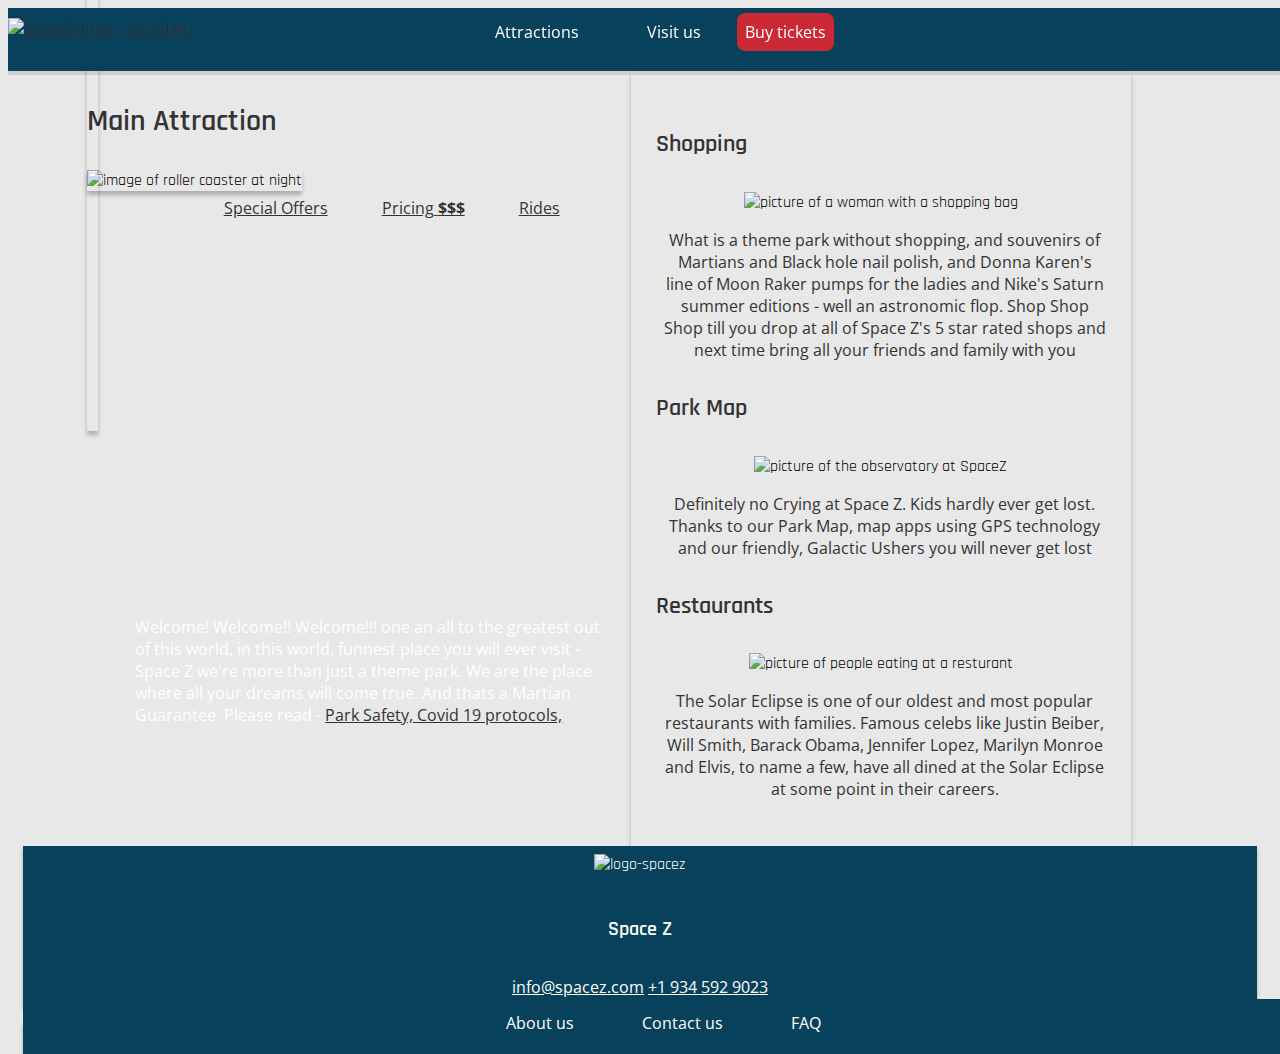
==== index.html @ 0b5ebac7 "Styling & Index" ====
<!DOCTYPE HTML>
<html lang ="en">

    <head>
        <title> Space Z</title>
        <meta charset ="utf-8">
        <meta name = "author" content="UoL CS WebDev - Space Z">
        <meta name ="keywords" content="spaceZ, space, universe, theme park, entertainment, fun, family, rides, attraction, amusement">
        <meta name="viewport" content="width=device-width, initial-scale =1.0" > 
        <link rel="stylesheet" href="styles/stylesheet.css">
        <style>
            
            header{
                position:fixed;
                height:7%;
                margin:0px;
                padding:10px 0px 20px 0px;
                z-index:5;
                box-shadow:none;
            }
            nav{
                position:fixed;
                width:100%;
                padding-bottom: 1.7em;
                z-index: 4;
            }
            main, aside{
                position:relative;
                top:4em;
            }
            aside{
                position:relative;
            max-width: 450px;
            margin-left:25px;
            padding:25px;
            max-height:100%;
            }
            aside img{
              max-width: 350px;
            }
            .main_nav{
                display:flex;
                flex-direction:row;
                position:relative;
                top:-610px;
                margin:0px;
                padding:0px;
                width:100%;
            }
            #rightArrow{
                align-self:flex-end;
                max-width: 50px;
                margin:0px;
                 border:0px;
            }
             #leftArrow{
                max-width: 50px;
                 margin:0px;
                 border:0px;
                 box-shadow: none;
            }
            
            #displayIndicator{
                position:relative;
                max-width:160px;
                margin: 0px auto 0px auto;;
                box-shadow: none;
                top:250px;

            }
            .main_options{
               position:relative;
                top:-610px;
                width:100%;
             
            }
            .main_options ul{
                display:block;
                text-align: center;
                
            }
            .main_options ul li{
                
                text-decoration: none;
                display:inline;
                padding-left:50px;
                
            }
            footer{
                position:relative;
                bottom:-4em;
            }
            .copyright{
                position:relative;
                bottom:-4em;
            }
    

        </style>
    </head>
    
    <body>
        
        <header>
            <a href= "index.html"><img src ="images/logo.svg" alt="SpaceZ logo - a rocket" width="50"></a>
<!--            <h1>Space Z</h1>-->
        </header>
        <nav class="main-menu">
<!--            <a href="index.html">Home</a>-->
            <a href="attractions.html">Attractions</a>
            <a href="visit-us.html">Visit us</a>
            <a id="main-button" href="visit-us.html">Buy tickets</a>
        </nav>
        
        
        <main>
                
                    <div class="main_header">
                    <h3> Main Attraction</h3>
                       <p> Welcome! Welcome!! Welcome!!! one an all to the greatest out of this world, in this world, funnest place you will ever visit - Space Z we're more than just a theme park. We are the place where all your dreams will come true. And thats a Martian Guarantee. Please read - <a href="">Park Safety, Covid 19 protocols,</a> 
                     </p>
                    </div>
                    <div class="main_display">
                        <img src="images/frenjamin-benklin-IJb4fXx02Vg-unsplash.jpg" alt ="image of roller coaster at night" id="mainImg">
                    </div>
                    <div class="main_nav">
                        <img src="images/left%20arrow.svg" alt ="arrow to navigate left" id="leftArrow">
                         <img src="images/displayProgress.svg" alt ="panel displaying progress of loading images" id="displayIndicator"> 
                        <img src="images/right%20arrow.svg" alt ="arrow to navigate right" id="rightArrow">
                    </div>
                    <div class="main_options">
                        <ul>
                            <li><a href="visit-us.html">Special Offers</a></li>
                            <li><a href="visit-us.html">Pricing <b>$$$</b></a></li>
                            <li><a href="attractions.html">Rides</a></li>
                        </ul>
                    </div>
              
        </main>
        
        <aside>
            
               
                    <div class="shopAside"> <!-- clickable images -->
                        <h4>Shopping</h4>
                        <img src="images/shopping.jpg" alt="picture of a woman with a shopping bag">
                        <p> What is a theme park without shopping, and souvenirs of Martians and Black hole nail polish, and Donna Karen's line of Moon Raker pumps for the ladies and Nike's Saturn summer editions  -  well an astronomic flop. Shop Shop Shop till you drop at all of Space Z's  5 star rated shops and next time bring all your friends and family with you </p>
                    </div> 
                    <div class="mapAside">
                        <h4>Park Map</h4>
                        <img src="images/park%20map.jpg" alt="picture of the observatory at SpaceZ" >
                        <p> Definitely no Crying at Space Z. Kids hardly ever get lost. Thanks to our Park Map, map apps using GPS technology and our friendly, Galactic Ushers you will never get lost </p>
                    </div>
                    <div class="foodAside">
                        <h4>Restaurants</h4>
                        <img src="images/solar%20eclipse%20restaurant.jpg" alt="picture of people eating at a resturant" >
                           <p> The Solar Eclipse is one of our oldest and most popular restaurants with families. Famous celebs like Justin Beiber, Will Smith, Barack Obama, Jennifer Lopez, Marilyn Monroe and Elvis, to name a few,  have all dined at the Solar Eclipse at some point in their careers.</p> 
                    </div> 
            
                
        </aside> 
       
    
        <!-- Footer-->
        <footer>
            <img  class="footer-logo" src="images/logo.svg" alt="logo-spacez">
            <h5>Space Z</h5>
            <address>
                <a href="mailto:info@spacez.com">info@spacez.com</a>
                <a href="tel:+19345929023">+1 934 592 9023</a>
            </address>
            <nav class="footer-menu">
                <a href="about.html">About us</a>
                <a href="contact.html">Contact us</a>
                <a href="faq.html">FAQ</a>
            </nav>     
        </footer>
        <p class="copyright">&copy; 2020 Space Z. All rights reserved.</p>
        
    </body>
</html>
---- styles/stylesheet.css ----
@charset "utf-8";
@import url('https://fonts.googleapis.com/css2?family=Open+Sans:ital,wght@0,300;0,400;0,600;0,700;0,800;1,300;1,400;1,600;1,700;1,800&family=Rajdhani:wght@300;400;500;600;700&display=swap');

body {
/*    font-family: 'Open Sans', sans-serif;*/
    font-family: 'Rajdhani', sans-serif;
    background: #E8E8E8;
    display: grid;
    grid-template-areas: 
        ". header header header header header nav nav nav nav nav ."
        ". main main main main main main aside aside aside aside ."
        ". park-map park-map park-map park-map park-map facilities facilities facilities facilities facilities ."
        ". park-hours park-hours park-hours park-hours park-hours park-location park-location park-location park-location park-location ."
        ". footer footer footer footer footer footer footer footer footer footer ."
        ". copyright copyright copyright copyright copyright copyright copyright copyright copyright copyright .";    
    grid-template-columns: 5em, 1fr, 1fr, 1fr, 1fr, 1fr, 1fr, 1fr, 1fr, 1fr, 1fr, 5em;
    grid-row: auto;
    
}

header {
    grid-area: header;
    background: #08415C;
    box-shadow: 0px 4px 4px rgba(0, 0, 0, 0.25);
    color: #ffffff;
    max-height: 2em;
    padding-top: 1em;
    text-align: left;
    
}

header img {
    width: 100%;
    height: 100%;
    text-align: left;
}

nav {
    grid-area: nav;
    background: #08415C;
    max-height: 3em;
    box-shadow: 0px 4px 0px 0px rgba(0, 0, 0, 0.10);
    color: #ffffff;
    text-align: center;
    padding-top: 0.8em;
    
}

nav a {
    color: #ffffff;
    text-decoration-line: none;
    text-align: right;
    padding-left: 2em;
    padding-right: 2em;
    
}

#main-button {
    background: #CC2936;
    padding: 0.5em;
    border-radius: 8px;
}

main {
    grid-area: main;
    padding-left: 4em;
}

main img {
    width: 100%;
    height: 600px;
    z-index: 0;
    box-shadow: 0px 4px 4px rgba(0, 0, 0, 0.25);
}

main h2 {
    z-index: 1;
    position: absolute;
    top: 12em;
    left: 3em;
    color: #fff;
}

main h5 {
    z-index: 1;
    position: absolute;
    top: 30em;
    left: 5.5em;
    color: #fff;
}

main p {
    z-index: 1;
    position: absolute;
    top: 33em;
    left: 7em;
    color: #fff;
}

aside {
    grid-area: aside;
    text-align: center;
    background: rgba(232, 232, 232, 0.85);
    box-shadow: 0px 4px 4px rgba(0, 0, 0, 0.25);
    max-height: 600px;
    margin-right: 4em;
}

aside h3 {
    z-index: 1;
    position: relative;
    text-align: center;
    
}

aside p {
    text-align: center;
    position: relative;
    margin-top: 1em;
    padding-left: 0.5em;
    
}

aside table {
    margin-left:auto; 
    margin-right:auto;
}

aside img {
    z-index: 0;
    height: 100%;
    max-width: 100%
}

aside button {
    z-index: 2;
    position: absolute;
    
}

th, td {
  border: 1px solid #388697;
}
thead {
    background: #388697;
    color: #fff;
    text-align: center;
}

tbody {
    font-family:'Open Sans', sans-serif;
    font-weight: 200;
    font-size: 1em;
    

}
.park-map {
    grid-area: park-map;
    padding-left: 4em;
}

.park-map img {
    width: 90%;
    height: 600px;
    z-index: 0;
}

.park-map h3 {
    z-index: 1;
    position: absolute;
    top: 35em;
    left: 4em;
    color: #fff;
    
}

.park-map h5 {
    z-index: 1;
    position: absolute;
    top: 55em;
    left: 6em;
    color: #fff;
    
}

.facilities {
    grid-area: facilities;
    background: #388697;
    text-align: center;
    margin-right: 4em;

}
.facilities h3 {
    text-align: center;
}

.facilities h5 {
    text-align: center;
}

.facilities table {
    margin-left:auto; 
    margin-right:auto;
}
.facilities th, td {
  border: 1px solid #fff;
}
.facilities thead {
    background: #fff;
    color: #388697;
    text-align: center;
}

.facilities tbody {
    font-family:'Open Sans', sans-serif;
    font-weight: 200;
    font-size: 1em;
    color: #fff;    
}

.facilities ul {
    text-align: center;
}

.park-hours {
    grid-area: park-hours;
    padding-left: 4em;
}

.park-location {
    grid-area: park-location;
    padding-right: 4em;
}
/*
.park-info {
    grid-area: park-info;
}

.park-info h3 {
    float: left;
}
.park-info table {
    float: left;
}
.park-info iframe {
    float: left;
}

.park-info p {
    float: left;
}
*/

footer {
    grid-area: footer;
    background: #08415C;
    box-shadow: 0px 4px 4px rgba(0, 0, 0, 0.25);
    color: #ffffff;
    min-height: 10em; 
    text-align: center;
    
}

.copyright {
    grid-area: copyright;
    background: #C0C0C0;
    box-shadow: 0px 4px 4px rgba(0, 0, 0, 0.25);
    color: #333333;
    min-height: 2em;
    text-align: center;
}

.footer-menu {
    text-decoration: none;
    text-align: center;
    box-shadow: none;
}

.footer-logo {
    width: 15%;
    height: 15%;
    padding: 0.5em;
}

footer address {
    color: #fff;
    text-align: center;  
}

footer address a {
    color: #fff;
}

footer h5 {
    color: #fff;
    text-align: center;
    
}


h1 {
    font-family: Rajdhani, sans-serif;
    font-style: normal;
    font-weight: 600;
    font-size: 48px;
    line-height: 61px;
    text-align: left;
    color: #333333;
}

h2 {
    font-family: Rajdhani, sans-serif;
    font-style: normal;
    font-weight: 500;
    font-size: 36px;
    line-height: 46px;
    text-align: left;
    color: #333333;
}

h3 {
    font-family: Rajdhani, sans-serif;
    font-style: normal;
    font-weight: 600;
    font-size: 30px;
    line-height: 38px;
    text-align: left;
    color: #333333;
}

h4 {
    font-family: Rajdhani, sans-serif;
    font-style: normal;
    font-weight: 600;
    font-size: 24px;
    line-height: 31px;
    text-align: left;
    color: #333333;
}

h5 {
    font-family: Rajdhani, sans-serif;
    font-style: normal;
    font-weight: 600;
    font-size: 20px;
    line-height: 26px;
    text-align: left;
    color: #333333;
}

h6 {
    font-family: Rajdhani, sans-serif;
    font-style: normal;
    font-weight: 600;
    font-size: 16px;
    line-height: 20px;
    text-align: left;
    color: #333333;
}

p {
    font-family: Open Sans, sans-serif;
    font-style: normal;
    font-weight: normal;
    font-size: 16px;
    line-height: 22px;
    text-align: left;
    color: #333333;
}

a {
    font-family: Open Sans;
    font-style: normal;
    font-weight: normal;
    font-size: 16px;
    line-height: 22px;
    text-align: left;
    text-decoration-line: underline;  
    color: #333333;
}

a:hover {
    color: #B5FFE1;
}

a:active {
    color: #B5FFE1;
    text-decoration-line: none;
}

/* index.html specific styling */

.mainPanel{
    display:flex;
    flex-direction:column;
    width:100%;
    margin:0em;
    padding:0em;  
    
}
.mainPanel ul{
    text-align: center;
}
.mainPanel ul li{

    display:inline;
    list-style-type: none;
    margin:auto 75px auto auto;   
}
.mainPanel img:first-of-type{
    position:relative;
    left:0px;
    border-style:groove;
    z-index: 1;
}

.asidesPanel{
    position:relative;
    display:flex;
    flex-direction:column;
    max-width:25em;
    margin:0em 0em 0em 2em;
    right:0px;
}

.asidesPanel img{
    width:100%;
    border-radius: 5px;
  
}
.safetyAside, .shopAside, .mapAside, .foodAside{
    margin:0px;
}
#leftArrow{
    position:absolute;
    width:2%;
    top:250px;
    align-self:flex-start;
    z-index: 2;
}
#rightArrow{
    position:absolute;
    width:2%;
    top:250px;
    align-self:flex-end;
    z-index: 2;

}
#displayProgress{
   
    position:absolute;
    top:-3em;
    align-self: center;
    height:5%;
    width:25%;
    padding:0px;
    margin:auto;
    border:0px;
    z-index: 2;
}

/* End index.html */
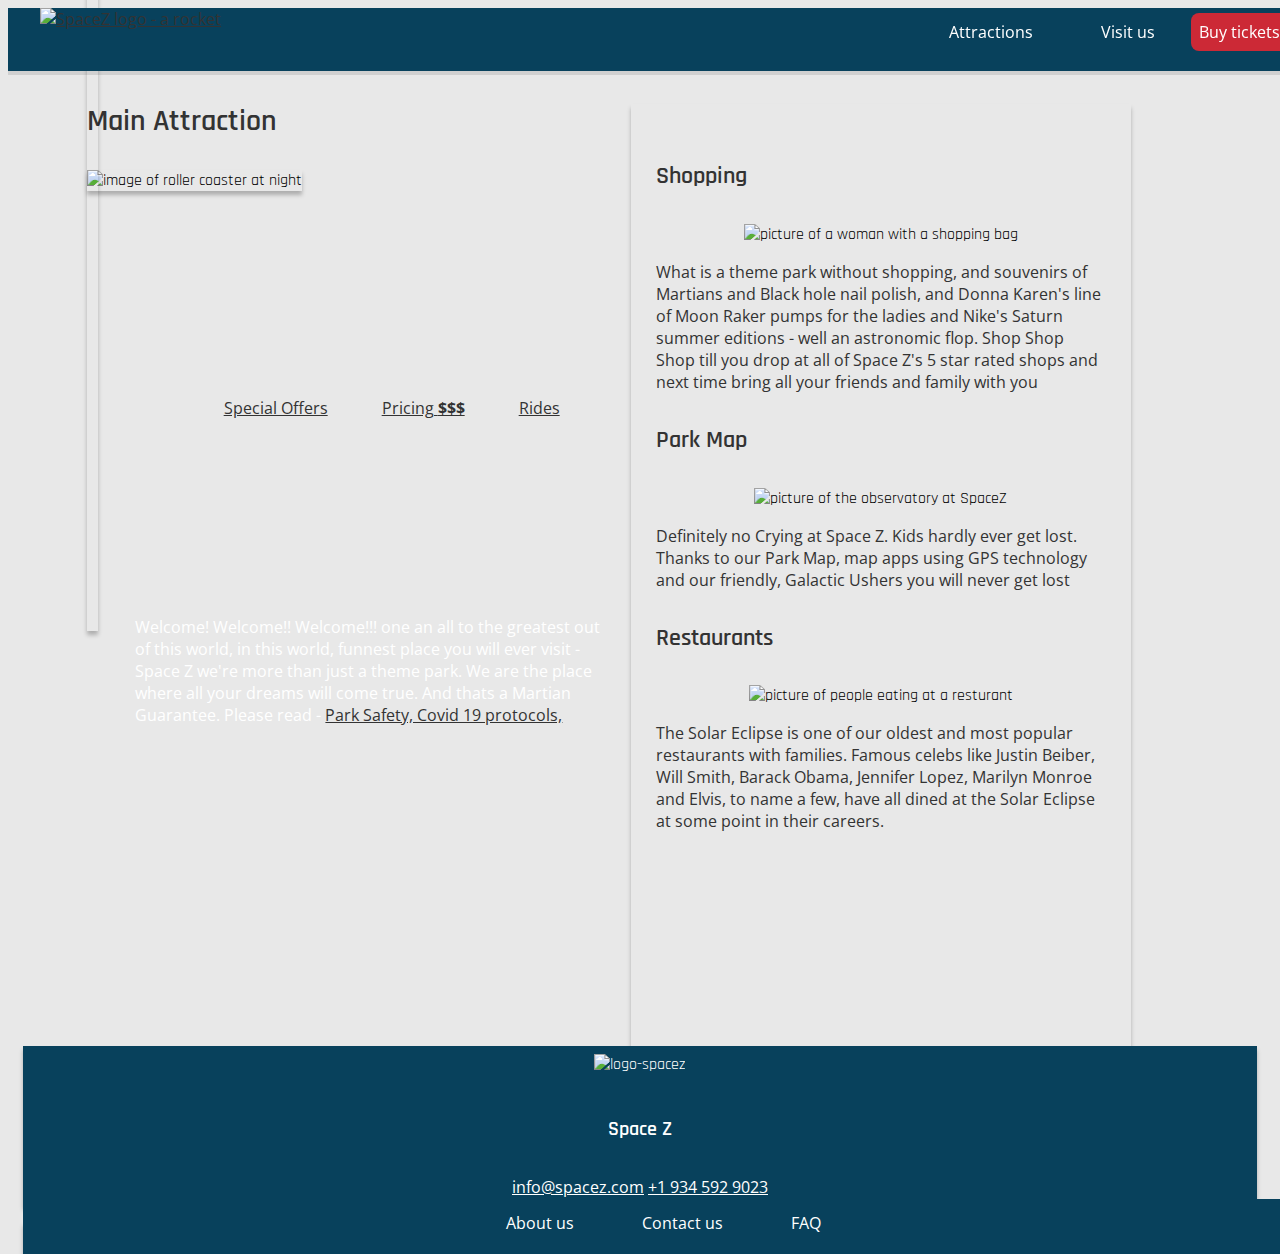
==== commit fde2deb8: "Changes in design & add clases and ids" ====
--- a/index.html
+++ b/index.html
@@ -10,6 +10,7 @@
         <link rel="stylesheet" href="styles/stylesheet.css">
         <style>
             
+/*
             header{
                 position:fixed;
                 height:7%;
@@ -24,6 +25,7 @@
                 padding-bottom: 1.7em;
                 z-index: 4;
             }
+*/
             main, aside{
                 position:relative;
                 top:4em;
--- a/styles/stylesheet.css
+++ b/styles/stylesheet.css
@@ -21,18 +21,26 @@
 header {
     grid-area: header;
     background: #08415C;
-    box-shadow: 0px 4px 4px rgba(0, 0, 0, 0.25);
+/*    box-shadow: 0px 4px 4px rgba(0, 0, 0, 0.25);*/
     color: #ffffff;
+/*
     max-height: 2em;
     padding-top: 1em;
-    text-align: left;
+*/
+    text-align: center;
+    position:fixed;
+    height:7%;
+/*    margin:0px;*/
+/*    padding:10px 0px 0px 0px;*/
+    z-index:5;
     
 }
 
 header img {
     width: 100%;
-    height: 100%;
-    text-align: left;
+    height: 95%;
+    text-align: left;
+    margin-left: 2em;
 }
 
 nav {
@@ -41,8 +49,15 @@
     max-height: 3em;
     box-shadow: 0px 4px 0px 0px rgba(0, 0, 0, 0.10);
     color: #ffffff;
-    text-align: center;
+    text-align: right;
     padding-top: 0.8em;
+    margin-right: 6em;
+    
+    
+    position:fixed;
+    width:100%;
+    padding-bottom: 1.7em;
+    z-index: 4;
     
 }
 
@@ -68,7 +83,7 @@
 
 main img {
     width: 100%;
-    height: 600px;
+    height: 800px;
     z-index: 0;
     box-shadow: 0px 4px 4px rgba(0, 0, 0, 0.25);
 }
@@ -102,18 +117,26 @@
     text-align: center;
     background: rgba(232, 232, 232, 0.85);
     box-shadow: 0px 4px 4px rgba(0, 0, 0, 0.25);
-    max-height: 600px;
     margin-right: 4em;
-}
-
-aside h3 {
-    z-index: 1;
-    position: relative;
-    text-align: center;
-    
-}
-
-aside p {
+    margin-top: 2em;
+        
+}
+
+.rides {
+    align-self: center;
+    justify-self: center;
+}
+.rides h3 {
+    z-index: 1;
+    margin-top: 6em;
+    margin-left: 8em;
+    position: absolute;
+    text-align: center;
+    color: #fff;
+    
+}
+
+.rides p {
     text-align: center;
     position: relative;
     margin-top: 1em;
@@ -121,21 +144,42 @@
     
 }
 
-aside table {
+.tickets h3 {
+    margin-top: 3em;
+    position: relative;
+    text-align: center;
+    display: block;
+    
+}
+
+.tickets p {
+    text-align: center;
+    position: relative;
+    margin-top: 1em;
+    padding-left: 0.5em;
+    
+}
+
+.tickets table {
     margin-left:auto; 
     margin-right:auto;
 }
 
-aside img {
+.rides img {
     z-index: 0;
     height: 100%;
-    max-width: 100%
-}
-
-aside button {
-    z-index: 2;
-    position: absolute;
-    
+    max-width: 100%;
+}
+
+.rides button {
+    z-index: 2;
+    position: relative;
+    background: #CC2936;
+    padding: 0.8em;
+    border-radius: 8px;
+    color: #FFF;
+    font-family: 'Rajdhani', sans-serif;
+    box-shadow: none; 
 }
 
 th, td {
@@ -160,7 +204,7 @@
 }
 
 .park-map img {
-    width: 90%;
+    width: 100%;
     height: 600px;
     z-index: 0;
 }
@@ -182,6 +226,17 @@
     color: #fff;
     
 }
+.park-map button {
+    z-index: 2;
+    position: relative;
+    background: #B5FFE1;
+    padding: 0.8em;
+    border-radius: 8px;
+    color: #333;
+    font-family: 'Rajdhani', sans-serif;
+    box-shadow: none; 
+    border-color: #B5FFE1;
+}
 
 .facilities {
     grid-area: facilities;
@@ -190,6 +245,12 @@
     margin-right: 4em;
 
 }
+
+.facilities img {
+    z-index: 0;
+
+}
+
 .facilities h3 {
     text-align: center;
 }
@@ -222,15 +283,49 @@
     text-align: center;
 }
 
+.facilities button {
+    z-index: 2;
+    position: relative;
+    background: #CC2936;
+    padding: 0.8em;
+    border-radius: 8px;
+    color: #FFF;
+    font-family: 'Rajdhani', sans-serif;
+    box-shadow: none; 
+}
 .park-hours {
     grid-area: park-hours;
     padding-left: 4em;
 }
 
+.park-hours button {
+    z-index: 2;
+    position: relative;
+    background: #CC2936;
+    padding: 0.8em;
+    border-radius: 8px;
+    color: #FFF;
+    font-family: 'Rajdhani', sans-serif;
+    box-shadow: none; 
+}
+
+.park-location button {
+    z-index: 2;
+    position: relative;
+    background: #CC2936;
+    padding: 0.8em;
+    border-radius: 8px;
+    color: #FFF;
+    font-family: 'Rajdhani', sans-serif;
+    box-shadow: none; 
+}
+
 .park-location {
     grid-area: park-location;
     padding-right: 4em;
 }
+
+
 /*
 .park-info {
     grid-area: park-info;
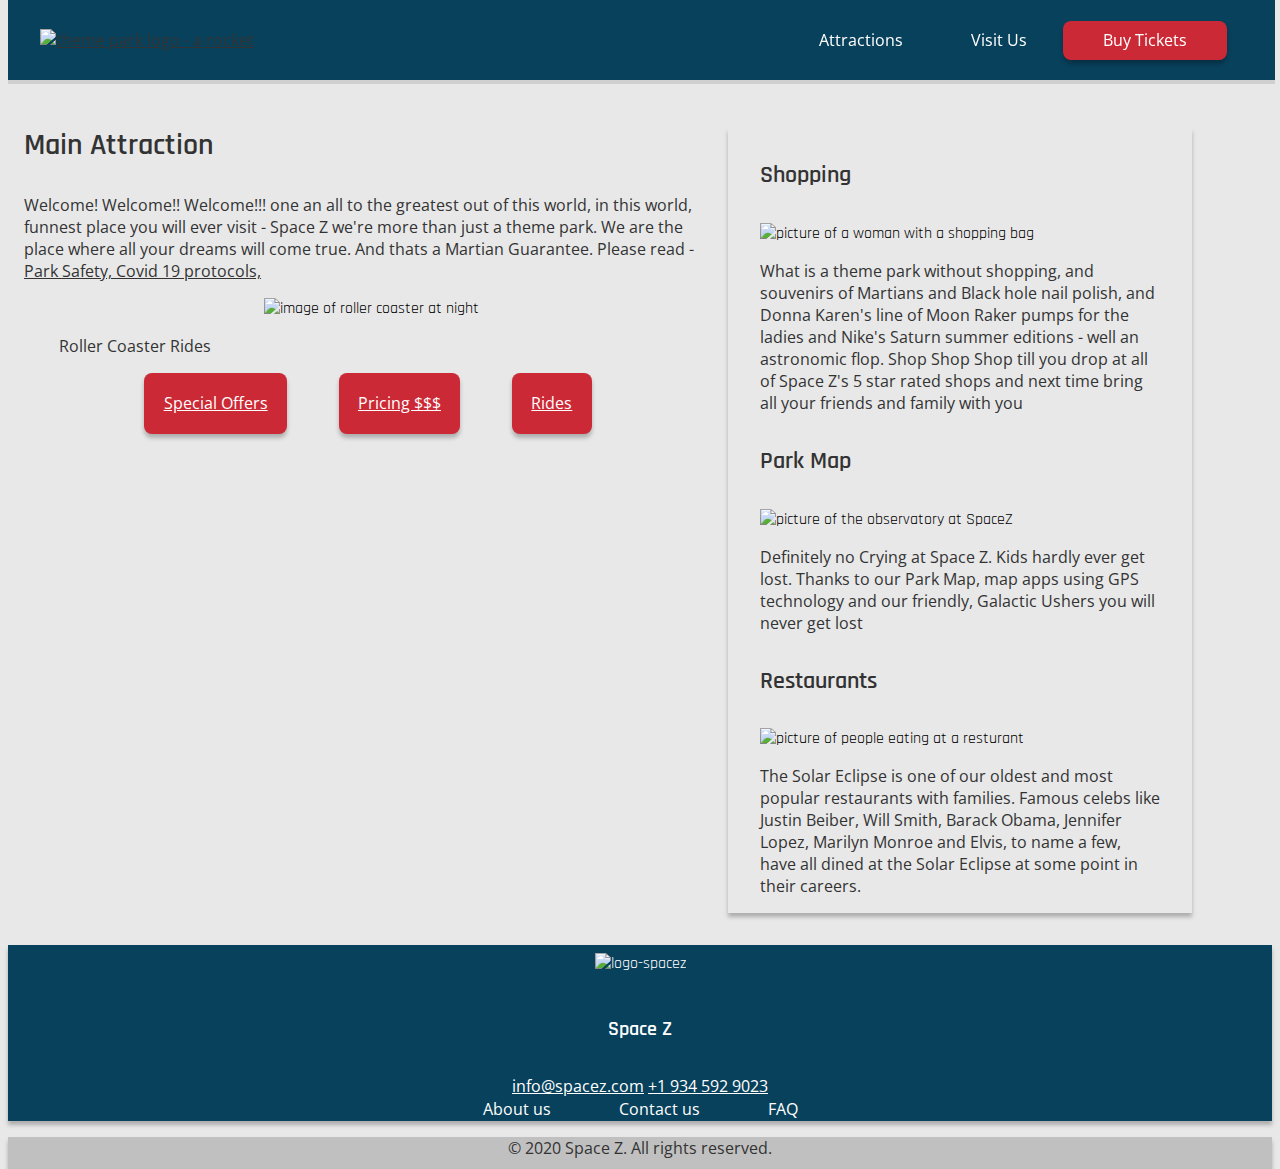
==== commit 0b699e8a: "Changes in styling & images directory" ====
--- a/index.html
+++ b/index.html
@@ -1,183 +1,81 @@
 <!DOCTYPE HTML>
-<html lang ="en">
-
+<html lang="en">
     <head>
-        <title> Space Z</title>
-        <meta charset ="utf-8">
-        <meta name = "author" content="UoL CS WebDev - Space Z">
-        <meta name ="keywords" content="spaceZ, space, universe, theme park, entertainment, fun, family, rides, attraction, amusement">
-        <meta name="viewport" content="width=device-width, initial-scale =1.0" > 
-        <link rel="stylesheet" href="styles/stylesheet.css">
-        <style>
-            
-/*
-            header{
-                position:fixed;
-                height:7%;
-                margin:0px;
-                padding:10px 0px 20px 0px;
-                z-index:5;
-                box-shadow:none;
-            }
-            nav{
-                position:fixed;
-                width:100%;
-                padding-bottom: 1.7em;
-                z-index: 4;
-            }
-*/
-            main, aside{
-                position:relative;
-                top:4em;
-            }
-            aside{
-                position:relative;
-            max-width: 450px;
-            margin-left:25px;
-            padding:25px;
-            max-height:100%;
-            }
-            aside img{
-              max-width: 350px;
-            }
-            .main_nav{
-                display:flex;
-                flex-direction:row;
-                position:relative;
-                top:-610px;
-                margin:0px;
-                padding:0px;
-                width:100%;
-            }
-            #rightArrow{
-                align-self:flex-end;
-                max-width: 50px;
-                margin:0px;
-                 border:0px;
-            }
-             #leftArrow{
-                max-width: 50px;
-                 margin:0px;
-                 border:0px;
-                 box-shadow: none;
-            }
-            
-            #displayIndicator{
-                position:relative;
-                max-width:160px;
-                margin: 0px auto 0px auto;;
-                box-shadow: none;
-                top:250px;
-
-            }
-            .main_options{
-               position:relative;
-                top:-610px;
-                width:100%;
-             
-            }
-            .main_options ul{
-                display:block;
-                text-align: center;
-                
-            }
-            .main_options ul li{
-                
-                text-decoration: none;
-                display:inline;
-                padding-left:50px;
-                
-            }
-            footer{
-                position:relative;
-                bottom:-4em;
-            }
-            .copyright{
-                position:relative;
-                bottom:-4em;
-            }
-    
-
-        </style>
+        <title>Test Page</title>
+        <meta charset = "utf-8">
+        <meta name = "viewport" content ="width=device-width, initial-scale=1">
+        <link rel="stylesheet" href="style.css">
     </head>
     
     <body>
-        
-        <header>
-            <a href= "index.html"><img src ="images/logo.svg" alt="SpaceZ logo - a rocket" width="50"></a>
-<!--            <h1>Space Z</h1>-->
-        </header>
-        <nav class="main-menu">
-<!--            <a href="index.html">Home</a>-->
-            <a href="attractions.html">Attractions</a>
-            <a href="visit-us.html">Visit us</a>
-            <a id="main-button" href="visit-us.html">Buy tickets</a>
-        </nav>
-        
-        
-        <main>
-                
+            
+            <header>
+                <div class="logo"><a href="index.html"><img src="images/SpaceZ-logo.svg" id="logo" alt="theme park logo - a rocket"></a></div>
+                <nav class="header_nav"> 
+                    <ul>
+                        <li><a href="attractions.html">Attractions</a></li>
+                        <li><a href="visit-us.html">Visit Us</a></li>
+                        <li id="main-button"><a href="attractions.html">Buy Tickets</a></li>
+                    </ul>
+                </nav>
+            </header>
+            <div class="wrapper">
+                <main>
                     <div class="main_header">
                     <h3> Main Attraction</h3>
                        <p> Welcome! Welcome!! Welcome!!! one an all to the greatest out of this world, in this world, funnest place you will ever visit - Space Z we're more than just a theme park. We are the place where all your dreams will come true. And thats a Martian Guarantee. Please read - <a href="">Park Safety, Covid 19 protocols,</a> 
                      </p>
                     </div>
-                    <div class="main_display">
-                        <img src="images/frenjamin-benklin-IJb4fXx02Vg-unsplash.jpg" alt ="image of roller coaster at night" id="mainImg">
+                    <div class="slideshow_container">
+                        <div class ="slides">
+                            <img src="images/Home-Main-frenjamin-benklin.jpg" alt ="image of roller coaster at night" >
+                            <div class="caption"><p>Roller Coaster Rides</p></div>
+                        </div>
+                        <div class="main_options">
+                            <ul>
+                                <li class="button"><a href="visit-us.html">Special Offers</a></li>
+                                <li class="button"><a href="visit-us.html">Pricing $$$</a></li>
+                                <li class="button"><a href="attractions.html">Rides</a></li>
+                            </ul>
+                        </div>
                     </div>
-                    <div class="main_nav">
-                        <img src="images/left%20arrow.svg" alt ="arrow to navigate left" id="leftArrow">
-                         <img src="images/displayProgress.svg" alt ="panel displaying progress of loading images" id="displayIndicator"> 
-                        <img src="images/right%20arrow.svg" alt ="arrow to navigate right" id="rightArrow">
-                    </div>
-                    <div class="main_options">
-                        <ul>
-                            <li><a href="visit-us.html">Special Offers</a></li>
-                            <li><a href="visit-us.html">Pricing <b>$$$</b></a></li>
-                            <li><a href="attractions.html">Rides</a></li>
-                        </ul>
-                    </div>
-              
-        </main>
+                        
+                </main>
         
-        <aside>
-            
-               
+            <aside>
                     <div class="shopAside"> <!-- clickable images -->
                         <h4>Shopping</h4>
-                        <img src="images/shopping.jpg" alt="picture of a woman with a shopping bag">
+                        <img src="images/Home-Shop.jpg" alt="picture of a woman with a shopping bag">
                         <p> What is a theme park without shopping, and souvenirs of Martians and Black hole nail polish, and Donna Karen's line of Moon Raker pumps for the ladies and Nike's Saturn summer editions  -  well an astronomic flop. Shop Shop Shop till you drop at all of Space Z's  5 star rated shops and next time bring all your friends and family with you </p>
                     </div> 
                     <div class="mapAside">
                         <h4>Park Map</h4>
-                        <img src="images/park%20map.jpg" alt="picture of the observatory at SpaceZ" >
+                        <img src="images/Home-park%20map.jpg" alt="picture of the observatory at SpaceZ" >
                         <p> Definitely no Crying at Space Z. Kids hardly ever get lost. Thanks to our Park Map, map apps using GPS technology and our friendly, Galactic Ushers you will never get lost </p>
                     </div>
                     <div class="foodAside">
                         <h4>Restaurants</h4>
-                        <img src="images/solar%20eclipse%20restaurant.jpg" alt="picture of people eating at a resturant" >
+                        <img src="images/Home-solar%20eclipse%20restaurant.jpg" alt="picture of people eating at a resturant" >
                            <p> The Solar Eclipse is one of our oldest and most popular restaurants with families. Famous celebs like Justin Beiber, Will Smith, Barack Obama, Jennifer Lopez, Marilyn Monroe and Elvis, to name a few,  have all dined at the Solar Eclipse at some point in their careers.</p> 
                     </div> 
             
-                
-        </aside> 
-       
-    
-        <!-- Footer-->
+            </aside>
+        </div>
+        
         <footer>
-            <img  class="footer-logo" src="images/logo.svg" alt="logo-spacez">
+             <img  class="footer-logo" src="images/SpaceZ-logo.svg" alt="logo-spacez">
             <h5>Space Z</h5>
             <address>
                 <a href="mailto:info@spacez.com">info@spacez.com</a>
                 <a href="tel:+19345929023">+1 934 592 9023</a>
             </address>
-            <nav class="footer-menu">
+            <nav class="footer-nav">
                 <a href="about.html">About us</a>
                 <a href="contact.html">Contact us</a>
                 <a href="faq.html">FAQ</a>
             </nav>     
         </footer>
         <p class="copyright">&copy; 2020 Space Z. All rights reserved.</p>
-        
     </body>
+
 </html>
--- a/style.css
+++ b/style.css
@@ -0,0 +1,520 @@
+@charset "utf-8";
+@import url('https://fonts.googleapis.com/css2?family=Open+Sans:ital,wght@0,300;0,400;0,600;0,700;0,800;1,300;1,400;1,600;1,700;1,800&family=Rajdhani:wght@300;400;500;600;700&display=swap');
+
+html,body{
+    height:100%vh;
+    width:100%vw;
+    border:0;
+    margin-top:0em;
+}
+
+
+body{
+    font-family: 'Rajdhani', sans-serif;
+    background: #E8E8E8;
+  
+    
+}
+header{
+    display:flex;
+    flex-direction:row;
+    justify-content: space-between;
+    position:fixed;
+    width:99%;
+    background-color:#08415C;
+    box-shadow: 0px 4px 0px 0px rgba(0, 0, 0, 0.10);
+    color: #ffffff;
+    height:5em;
+    z-index:6;
+}
+nav ul li{
+    display:inline-block;
+    margin:auto 0em auto 0em;
+}
+nav ul li:last-child{
+    margin-right:3em;
+}
+nav a {
+    color: #ffffff;
+    text-decoration-line: none;
+    text-align: right;
+    padding-left: 2em;
+    padding-right: 2em;
+    
+}
+.logo{
+    margin:auto 0em auto 2em;
+}
+.header_nav {
+    margin-top:auto;
+    margin-bottom: auto;
+    
+}
+.wrapper{
+    display:grid;
+    grid-template-columns:  9fr 3fr ;
+    grid-template-areas: 
+        "main aside "
+        " park-map facilities "
+        " park-hours park-location ";
+    
+    grid-template-rows:auto;
+    column-gap: 0.5em;
+    position:relative;
+    top:6em;
+    padding:0em;
+    margin-left:1em;
+    margin-right:1em;
+    z-index:5;
+}
+main{
+    grid-area: main;
+    display:flex;
+    flex-direction: column;
+}
+#main_img { /*adjustment*/
+    position:relative;
+    z-index:1;
+    top:-4.6em;
+    height: 40em;
+    box-shadow: 0px 4px 4px rgba(0, 0, 0, 0.25);
+}
+main h2 {
+    top: 12em;
+    left: 3em;
+    color: #fff;
+}
+
+main h5 {
+    top: 30em;
+    left: 5.5em;
+    color: #fff;
+}
+
+#main-button {
+    background: #CC2936;
+    padding: 0.5em;
+    border-radius: 8px;
+    color: #fff;
+    border: none;
+    box-shadow: 0px 4px 4px rgba(0, 0, 0, 0.25);
+}
+
+#attractions img{
+    width:40em;
+}
+
+.slideshow_container{
+    margin-left:auto;
+    margin-right:auto;
+    width:90%;
+    text-align:center;
+}
+.slideshow_container img{
+    width:100%;
+    
+}
+.slideshow_container ul li{
+    display:inline-block;
+    margin-right:3em;
+}
+.slideshow_container ul a{
+    color:white;
+    
+}
+
+.rides {
+    align-self: center;
+    justify-self: center;
+}
+.rides h3 {
+    margin-top: 6em;
+    margin-left: 8em;
+    position: absolute;
+    text-align: center;
+    color: #fff;
+    
+}
+
+.rides p {
+    text-align: center;
+    position: relative;
+    margin-top: 1em;
+    padding-left: 0.5em;
+    
+}
+
+.tickets{
+    height:40em;
+    margin-left:0em;
+    margin-right:auto;
+    max-width:30em;
+ 
+   
+}
+.tickets h3 {
+    margin-top: 1em;
+    position: relative;
+    text-align: center;
+    display: block;
+    
+}
+
+.tickets p {
+    text-align: center;
+    position: relative;
+    margin-top: 1em;
+    padding-left: 0.5em;
+    
+}
+
+.tickets table {
+    margin-left:auto; 
+    margin-right:auto;
+    margin-bottom:1em;
+}
+
+.rides img {
+    z-index: 0;
+    height: 100%;
+    max-width: 100%;
+}
+
+.rides button {
+    position: relative;
+    background: #CC2936;
+    padding: 0.8em;
+    border-radius: 8px;
+    color: #FFF;
+    font-family: 'Rajdhani', sans-serif;
+    box-shadow: none; 
+}
+
+th, td {
+  border: 1px solid #388697;
+  padding: 0em 1em; /*adjustment*/
+}
+thead {
+    background: #388697;
+    color: #fff;
+    text-align: center;
+    font-size: 1.1em;/*adjustment*/
+}
+
+tbody {
+    font-family:'Open Sans', sans-serif;
+    font-weight: 200;
+    font-size: 0.9em;/*adjustment*/
+}
+.park-map {
+    grid-area:park-map;
+    padding-left: 4em;
+    background:pink;
+}
+
+.park-map img {
+    width: 100%;
+    height: 600px;
+    z-index: 0;
+}
+
+.park-map h3 {
+    top: 35em;
+    left: 4em;
+    color: #fff; 
+}
+
+.park-map h5 {
+    top: 55em;
+    left: 6em;
+    color: #fff;  
+}
+
+.facilities {
+    grid-area: facilities;
+    background: #388697;
+    text-align: center;
+    max-width:35em;
+}
+
+.facilities h3 {
+    text-align: center;
+}
+
+.facilities h5 {
+    text-align: center;
+}
+
+.facilities table {
+    margin-left:auto; 
+    margin-right:auto;
+}
+.facilities th, td {
+  border: 1px solid #fff;
+}
+.facilities thead {
+    background: #fff;
+    color: #388697;
+    text-align: center;
+}
+
+.facilities tbody {
+    font-family:'Open Sans', sans-serif;
+    font-weight: 200;
+    font-size: 0.9em;
+    color: #fff;    
+}
+
+.facilities ul {
+    text-align: center;
+}
+
+.park-hours {
+    grid-area: park-hours;
+    padding-left: 4em;
+}
+
+.park-location {
+    grid-area: park-location;
+    height: 100%;
+}
+
+
+.park-map, .facilities, .park-hours, .park-location{
+    position:relative;
+    top:-9em;
+
+}
+
+aside{
+    grid-area: aside;
+    position:relative;
+    background: rgba(232, 232, 232, 0.85);
+    box-shadow: 0px 4px 4px rgba(0, 0, 0, 0.25);
+    margin-right: 4em;
+    margin-top: 2em;
+    padding-left:2em;
+    padding-right:2em;
+    max-width: 25em;
+    min-width:25em;
+    
+}
+
+aside img{
+    max-width:25em;
+}
+
+aside form {/*adjustment*/
+    position:relative;
+    top:-2em;
+    margin:0em;
+/*    padding:1em;*/
+    font-size:1em;
+    line-height:1.5em;
+}
+aside form label{
+    display:inline-block;
+    width:5.8em;
+
+}
+aside input[type=text], input[type=email], input[type=number],   {/*adjustment*/
+    width:15em;
+    height:2em;
+    margin-bottom:0.5em;
+    font-family: 'Rajdhani', sans-serif;
+}
+aside input[type=date], select {
+    width:12.4em;
+    height:2em;
+    margin-bottom:0.5em;
+    font-family: 'Rajdhani', sans-serif;
+}
+aside select {
+    width:12.7em;
+    height:2em;
+    margin-bottom:0.5em;
+    font-family: 'Rajdhani', sans-serif;
+}
+aside input[type=submit] {
+    margin:0.5em auto;
+    display:block;
+    width:10em;
+/*    height:3em;*/
+    padding:auto;
+    color:white;
+    font-size:0.8em;
+ 
+}
+
+
+
+.button {
+    background: #CC2936;
+    padding: 1.2em;
+    border-radius: 8px;
+    color: #fff;
+    border: none;
+    box-shadow: 0px 4px 4px rgba(0, 0, 0, 0.25);
+    
+}
+
+
+footer{
+    width:100%;
+    background: #08415C;
+    box-shadow: 0px 4px 4px rgba(0, 0, 0, 0.25);
+    color: #ffffff; 
+    text-align: center;
+    position:relative;
+    bottom:-8em;
+}
+
+.footer-menu {
+    text-decoration: none;
+    text-align: center;
+    box-shadow: none;
+    
+}
+.footer-menu a {
+    color:white;
+    margin:1em;
+}
+
+.footer-logo {
+    width: 10%;
+    height: 10%;
+    padding: 0.5em;
+}
+
+footer address {
+    color: #fff;
+    text-align: center;  
+}
+
+footer address a {
+    color: #fff;
+}
+
+footer h5 {
+    color: #fff;
+    text-align: center;
+    
+}
+
+.copyright{
+    position:relative;
+    bottom:-8em;
+    background: #C0C0C0;
+    box-shadow: 0px 4px 4px rgba(0, 0, 0, 0.25);
+    color: #333333;
+    min-height: 2em;
+    text-align: center;
+}
+
+h1 {
+    font-family: Rajdhani, sans-serif;
+    font-style: normal;
+    font-weight: 600;
+    font-size: 48px;
+    line-height: 61px;
+    text-align: left;
+    color: #333333;
+}
+
+h2 {
+    font-family: Rajdhani, sans-serif;
+    font-style: normal;
+    font-weight: 500;
+    font-size: 36px;
+    line-height: 46px;
+    text-align: left;
+    color: #333333;
+    z-index:3;
+}
+main h2:first-of-type{
+    position:relative;
+    top:8em;
+    margin-left:-1.5em
+}
+main h5:first-of-type{
+    position:relative;
+    top:-12em;
+    z-index:3;
+    margin-left:-3em
+}
+.attraction h2:first-of-type{
+    position:relative;
+    z-index: 4;
+    top:3em;
+    margin-left:-2em;
+}
+
+h3 {
+    font-family: Rajdhani, sans-serif;
+    font-style: normal;
+    font-weight: 600;
+    font-size: 30px;
+    line-height: 38px;
+    text-align: left;
+    color: #333333;
+}
+
+h4 {
+    font-family: Rajdhani, sans-serif;
+    font-style: normal;
+    font-weight: 600;
+    font-size: 24px;
+    line-height: 31px;
+    text-align: left;
+    color: #333333;
+}
+
+h5 {
+    font-family: Rajdhani, sans-serif;
+    font-style: normal;
+    font-weight: 600;
+    font-size: 20px;
+    line-height: 26px;
+    text-align: left;
+    color: #333333;
+}
+
+h6 {
+    font-family: Rajdhani, sans-serif;
+    font-style: normal;
+    font-weight: 600;
+    font-size: 16px;
+    line-height: 20px;
+    text-align: left;
+    color: #333333;
+}
+
+p {
+    font-family: Open Sans, sans-serif;
+    font-style: normal;
+    font-weight: normal;
+    font-size: 16px;
+    line-height: 22px;
+    text-align: left;
+    color: #333333;
+}
+
+a {
+    font-family: Open Sans;
+    font-style: normal;
+    font-weight: normal;
+    font-size: 16px;
+    line-height: 22px;
+    text-align: left;
+    text-decoration-line: underline;  
+    color: #333333;
+}
+
+a:hover {
+    color: #B5FFE1;
+}
+
+a:active {
+    color: #B5FFE1;
+    text-decoration-line: none;
+}
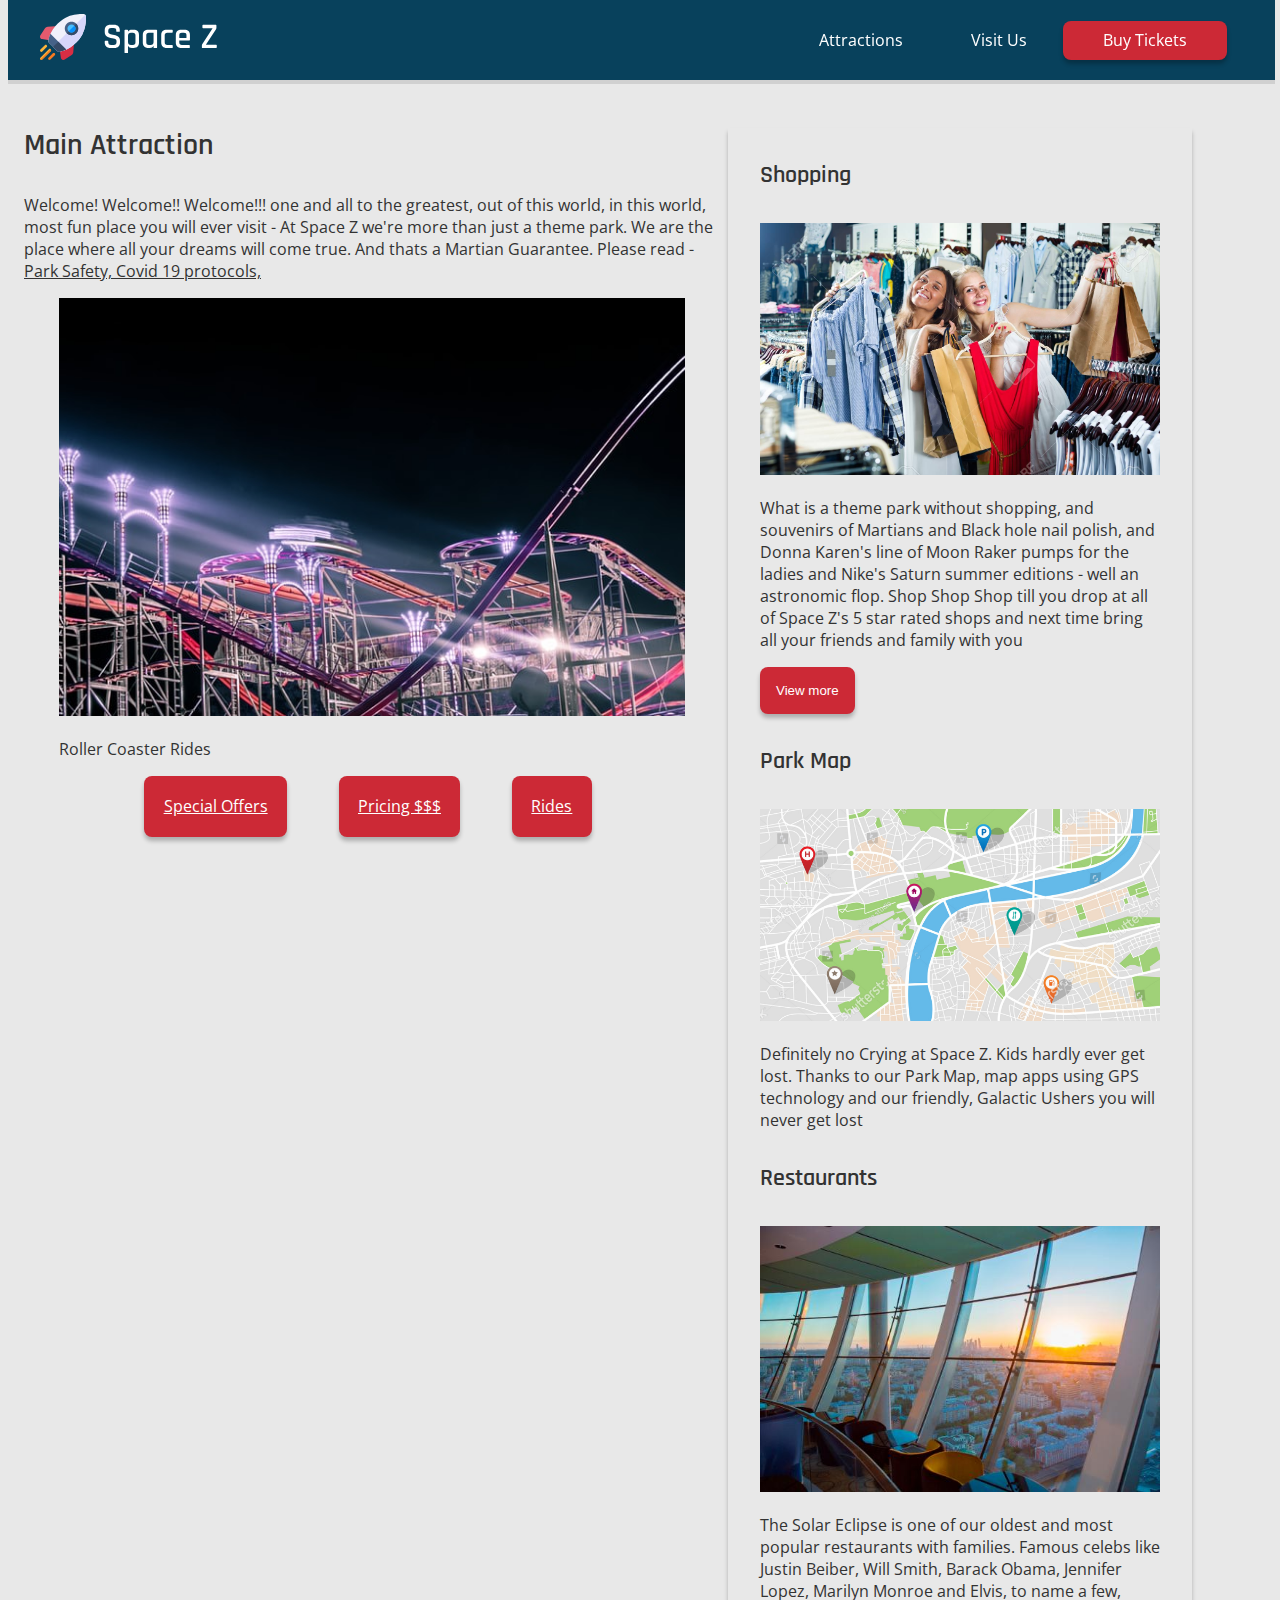
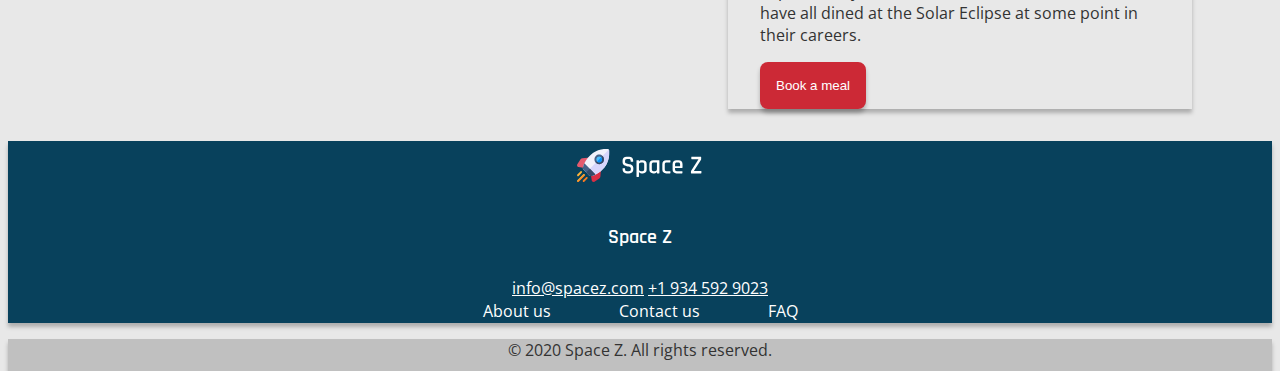
==== commit 6bf3fcab: "Updated attractions page" ====
--- a/index.html
+++ b/index.html
@@ -23,7 +23,7 @@
                 <main>
                     <div class="main_header">
                     <h3> Main Attraction</h3>
-                       <p> Welcome! Welcome!! Welcome!!! one an all to the greatest out of this world, in this world, funnest place you will ever visit - Space Z we're more than just a theme park. We are the place where all your dreams will come true. And thats a Martian Guarantee. Please read - <a href="">Park Safety, Covid 19 protocols,</a> 
+                       <p> Welcome! Welcome!! Welcome!!! one and all to the greatest, out of this world, in this world, most fun place you will ever visit - At Space Z we're more than just a theme park. We are the place where all your dreams will come true. And thats a Martian Guarantee. Please read - <a href="">Park Safety, Covid 19 protocols,</a> 
                      </p>
                     </div>
                     <div class="slideshow_container">
@@ -47,6 +47,7 @@
                         <h4>Shopping</h4>
                         <img src="images/Home-Shop.jpg" alt="picture of a woman with a shopping bag">
                         <p> What is a theme park without shopping, and souvenirs of Martians and Black hole nail polish, and Donna Karen's line of Moon Raker pumps for the ladies and Nike's Saturn summer editions  -  well an astronomic flop. Shop Shop Shop till you drop at all of Space Z's  5 star rated shops and next time bring all your friends and family with you </p>
+                        <button class ="button">View more</button>
                     </div> 
                     <div class="mapAside">
                         <h4>Park Map</h4>
@@ -56,7 +57,8 @@
                     <div class="foodAside">
                         <h4>Restaurants</h4>
                         <img src="images/Home-solar%20eclipse%20restaurant.jpg" alt="picture of people eating at a resturant" >
-                           <p> The Solar Eclipse is one of our oldest and most popular restaurants with families. Famous celebs like Justin Beiber, Will Smith, Barack Obama, Jennifer Lopez, Marilyn Monroe and Elvis, to name a few,  have all dined at the Solar Eclipse at some point in their careers.</p> 
+                           <p> The Solar Eclipse is one of our oldest and most popular restaurants with families. Famous celebs like Justin Beiber, Will Smith, Barack Obama, Jennifer Lopez, Marilyn Monroe and Elvis, to name a few,  have all dined at the Solar Eclipse at some point in their careers.</p>
+                           <button class="button">Book a meal</button> 
                     </div> 
             
             </aside>
--- a/style.css
+++ b/style.css
@@ -42,6 +42,7 @@
     padding-right: 2em;
     
 }
+
 .logo{
     margin:auto 0em auto 2em;
 }
@@ -209,25 +210,27 @@
 .park-map {
     grid-area:park-map;
     padding-left: 4em;
-    background:pink;
+    background:#b5ffe1;
 }
 
 .park-map img {
     width: 100%;
     height: 600px;
     z-index: 0;
+    align-items: center;
+
 }
 
 .park-map h3 {
     top: 35em;
     left: 4em;
-    color: #fff; 
+    color: #333; 
 }
 
 .park-map h5 {
     top: 55em;
     left: 6em;
-    color: #fff;  
+    color: #333;  
 }
 
 .facilities {
@@ -250,7 +253,7 @@
     margin-right:auto;
 }
 .facilities th, td {
-  border: 1px solid #fff;
+    border: 1px solid #fff;
 }
 .facilities thead {
     background: #fff;
@@ -346,8 +349,6 @@
  
 }
 
-
-
 .button {
     background: #CC2936;
     padding: 1.2em;
@@ -393,11 +394,13 @@
 
 footer address a {
     color: #fff;
+    line-height: 0.8em;
 }
 
 footer h5 {
     color: #fff;
     text-align: center;
+    line-height: 0.8em;
     
 }
 
@@ -518,3 +521,14 @@
     color: #B5FFE1;
     text-decoration-line: none;
 }
+
+#attractions-p {
+    font-family: Open Sans, sans-serif;
+    font-style: normal;
+    font-weight: normal;
+    font-size: 16px;
+    line-height: 22px;
+    text-align: left;
+    color: #333333;
+    max-width: 80%; 
+}
